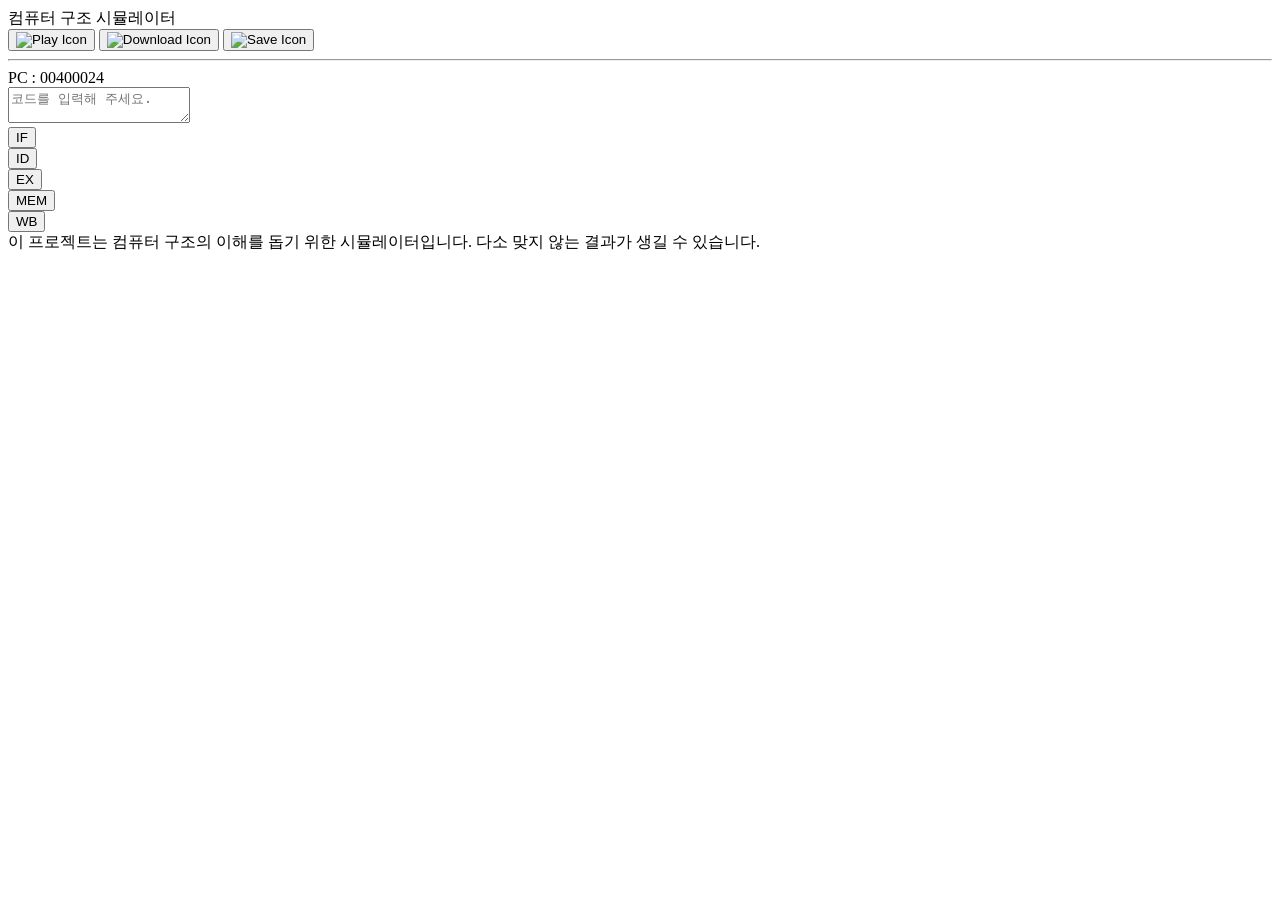
==== index.html @ 273528b9 "add init page" ====
<!DOCTYPE html>
<html lang="ko">
<head>
    <meta charset="UTF-8">
    <meta name="viewport" content="width=device-width, initial-scale=1.0">
    <title>컴퓨터 구조 시뮬레이터</title>
    <link rel="stylesheet" href="mips.css">
</head>

<body>
    <div class="navbar">
        <div class="title">컴퓨터 구조 시뮬레이터</div>
        <div class="buttons">
            <button class="runButton">
                <img src="https://img.icons8.com/ios/50/fjx0LfGCNuZb/play.png" alt="Play Icon" style="width: 30px; height: 30px; vertical-align: middle;">
            </button>
            <button class="resetButton">
                <img src="https://img.icons8.com/?size=100&id=zPrClTQ0Cwku&format=png&color=000000" alt="Download Icon" style="width: 30px; height: 30px; vertical-align: middle;">
            </button>
            <button id="saveButton">
                <img src="https://img.icons8.com/?size=100&id=18764&format=png&color=000000" alt="Save Icon" style="width: 30px; height: 30px; vertical-align: middle;">
            </button>
        </div>
    </div>
    <hr>
    <div class="main">
        <div class="code-container">
            <div class="PC_view">PC : 00400024</div>
            <textarea id="inputField" class="code" spellcheck="false" placeholder="코드를 입력해 주세요."></textarea>
        </div>
        <div class="circuit-container">
            <div class="stages">
                <div class="Card">
                    <button class="IF">IF</button>
                    <div class="IF_Instruction"></div>
                </div>
                <div class="Card">
                    <button class="ID">ID</button>
                    <div class="ID_Instruction"></div>
                </div>
                <div class="Card">
                    <button class="EX">EX</button>
                    <div class="EX_Instruction"></div>
                </div>
                <div class="Card">
                    <button class="MEM">MEM</button>
                    <div class="MEM_Instruction"></div>
                </div>
                <div class="Card">
                    <button class="WB">WB</button>
                    <div class="WB_Instruction"></div>
                </div>
            </div>
            <div class="circuit"></div>
        </div>
    </div>
    <footer>
        이 프로젝트는 컴퓨터 구조의 이해를 돕기 위한 시뮬레이터입니다. 다소 맞지 않는 결과가 생길 수 있습니다.
        <div>
            <a href="https://github.com/raxNone/MIPS-Project" target="_blank" style="margin-top: 2%; color: white; text-decoration: none;">GITHUB 링크</a>
        </div>
    </footer>

    <script>
        // Base64 인코딩 및 디코딩 함수
        const base64Encode = (text) => btoa(encodeURIComponent(text));
        const base64Decode = (encodedText) => decodeURIComponent(atob(encodedText));

        // DOM 요소 가져오기
        const inputField = document.getElementById("inputField");
        const saveButton = document.getElementById("saveButton");

        // URL에서 데이터 복원
        const params = new URLSearchParams(window.location.search);
        if (params.has("data")) {
            const encodedData = params.get("data");
            const decodedData = base64Decode(encodedData);
            inputField.value = decodedData; // 텍스트 복원
        }

        // URL에 데이터 저장 버튼 클릭 이벤트
        saveButton.addEventListener("click", () => {
            const inputText = inputField.value;
            if (inputText.trim() === "") {
                alert("저장할 데이터를 입력하세요.");
                return;
            }
            const encodedData = base64Encode(inputText);
            const newUrl = `${window.location.origin}${window.location.pathname}?data=${encodedData}`;
            window.history.pushState({}, "", newUrl); // URL 변경
            alert("데이터가 URL에 저장되었습니다!");
        });
    </script>
    <script src="mips.js"></script>
</body>
</html>
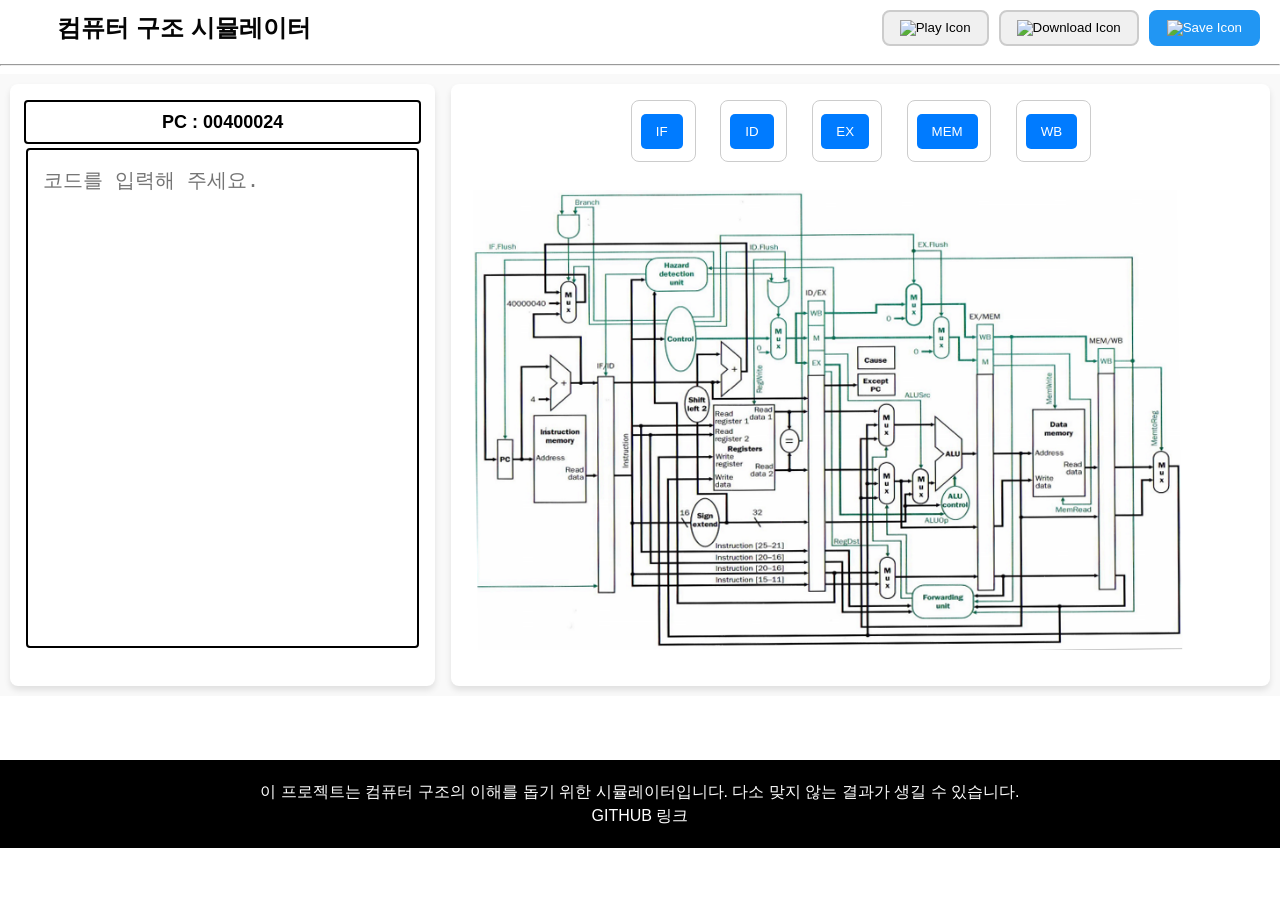
==== commit a6e323d9: "asset 추가" ====
--- a/index.html
+++ b/index.html
@@ -4,7 +4,7 @@
     <meta charset="UTF-8">
     <meta name="viewport" content="width=device-width, initial-scale=1.0">
     <title>컴퓨터 구조 시뮬레이터</title>
-    <link rel="stylesheet" href="mips.css">
+    <link rel="stylesheet" href="asset/index.css">
 </head>
 
 <body>
@@ -91,6 +91,6 @@
             alert("데이터가 URL에 저장되었습니다!");
         });
     </script>
-    <script src="mips.js"></script>
+    <script src="index.js"></script>
 </body>
 </html>
--- a/asset/index.css
+++ b/asset/index.css
@@ -0,0 +1,241 @@
+body {
+  margin: 0;
+  font-family: Arial, sans-serif;
+}
+
+footer {
+  height: auto;
+  margin-top: 5%;
+  background-color: black;
+  color: white;
+  font-family: Arial, sans-serif;
+  text-align: center;
+  padding: 20px;
+  line-height: 1.5;
+}
+
+.navbar {
+  display: flex;
+  justify-content: space-between;
+  align-items: center;
+  background-color: #ffffff;
+  color: rgb(5, 5, 5);
+  padding: 10px 20px;
+}
+
+.navbar .title {
+  margin-left: 3%;
+  font-size: 1.5rem;
+  font-weight: bold;
+  white-space: nowrap; /* 줄바꿈 방지 */
+  overflow: hidden; /* 넘치는 내용 숨김 */
+  text-overflow: ellipsis; /* 넘치는 경우 생략 부호(...) 표시 */
+}
+
+
+.navbar .buttons {
+  display: flex;
+  gap: 10px;
+}
+
+/* 공통 스타일 */
+button {
+  background-color: #f0f0f0;
+  border: 2px solid #ccc;
+  border-radius: 8px;
+  padding: 8px 16px;
+  cursor: pointer;
+  transition: background-color 0.3s, transform 0.2s;
+}
+
+button:hover {
+  transform: translateY(-2px);
+}
+
+button:active {
+  transform: translateY(2px);
+}
+
+/* 실행 버튼 스타일 */
+#runButton {
+  background-color: #4caf50; /* 녹색 */
+  border-color: #4caf50;
+  color: white;
+}
+
+#runButton:hover {
+  background-color: #45a049;
+}
+
+#runButton:active {
+  background-color: #3e8e41;
+}
+
+/* 초기화 버튼 스타일 */
+#resetButton {
+  background-color: #ff5722; /* 주황색 */
+  border-color: #ff5722;
+  color: white;
+}
+
+#resetButton:hover {
+  background-color: #e64a19;
+}
+
+#resetButton:active {
+  background-color: #d84315;
+}
+
+/* 저장 버튼 스타일 */
+#saveButton {
+  background-color: #2196f3; /* 파란색 */
+  border-color: #2196f3;
+  color: white;
+}
+
+#saveButton:hover {
+  background-color: #1e88e5;
+}
+
+#saveButton:active {
+  background-color: #1976d2;
+}
+
+
+.main {
+  display: flex;
+  flex-wrap: wrap;
+  justify-content: center;
+  gap: 16px;
+  padding: 10px;
+  background-color: #f9f9f9;
+}
+
+.code-container, .circuit-container {
+  background-color: #ffffff;
+  box-shadow: 0 4px 6px rgba(0, 0, 0, 0.1);
+  border-radius: 8px;
+  overflow: hidden;
+  display: flex;
+  flex-direction: column;
+  align-items: center;
+  padding: 16px;
+  transition: transform 0.2s ease, box-shadow 0.2s ease;
+  min-width: 300px; /* 최소 너비 설정 */
+  min-height: 200px; /* 최소 높이 설정 */
+}
+
+.code-container {
+  flex: 1; /* 1 비율 */
+  max-width: calc(33% - 20px); /* 너비 제한 (반응형) */
+}
+
+.circuit-container {
+  flex: 2; /* 2 비율 */
+  max-width: calc(66.67% - 16px); /* 너비 제한 (반응형) */
+  min-height: 500px;
+}
+
+.PC_view {
+  width: 100%;
+  max-width: 500px;
+  aspect-ratio: 1 / 0.1;
+  background-color: #ffffff; /* 배경색을 흰색으로 변경 */
+  border: 2px solid black; /* 검정색 테두리 추가 */
+  border-radius: 4px;
+  margin-bottom: 1%;
+  display: flex; /* Flexbox 사용 */
+  justify-content: center; /* 수평 중앙 정렬 */
+  align-items: center; /* 수직 중앙 정렬 */
+  text-align: center; /* 텍스트 중앙 정렬 */
+  font-weight: bold;
+  font-size: large;
+}
+
+
+textarea.code {
+  width: 100%;
+  max-width: 500px;
+  min-height: 500px;
+  aspect-ratio: 1 / 1.1;
+  background-color: #ffffff;
+  border: 2px solid black;
+  border-radius: 4px;
+  font-size: x-large;
+  
+
+  text-align: left; /* 왼쪽 정렬 */
+  line-height: 1.5; /* 줄 간격을 설정 */
+  padding: 15px; /* 테두리와 텍스트 사이 여백 추가 */
+  box-sizing: border-box; /* padding 포함 크기 계산 */
+  resize: none; /* 크기 조절 비활성화 */
+}
+
+
+.circuit {
+  width: 100%;
+  max-width: 1000px;
+  min-height: 500px;
+  aspect-ratio: 2 / 1.1;
+  background-color: #ffffff;
+  border-radius: 4px;
+  background-image: url("circuit.png");
+  background-size: contain; /* 이미지 크기를 요소 크기에 맞춤 */
+  background-repeat: no-repeat;
+  background-position: center;
+}
+
+
+.stages {
+  display: flex; /* Flexbox를 사용하여 가로로 배치 */
+  justify-content: center; /* 버튼을 중앙에 배치 */
+  gap: 2%; /* 버튼 간의 간격 */
+  margin-bottom: 1%;
+}
+
+.Card {
+  display: flex;
+  flex-direction: row;
+  align-items: center;
+  justify-content: center;
+  padding: 10px;
+  background-color: transparent;
+  border: 1px solid #ccc;
+  border-radius: 8px;
+  gap: 5%;
+  width: auto;
+  height: 40px;
+  margin: 0 8px;
+  text-align: center;
+}
+
+.Card button {
+  padding: 10px 15px; /* 버튼 패딩 */
+  margin-right: 1px;
+  background-color: #007bff; /* 배경색 */
+  color: white; /* 텍스트 색상 */
+  border: none; /* 테두리 없음 */
+  border-radius: 5px; /* 모서리 둥글게 */
+  cursor: pointer; /* 마우스 커서 포인터로 변경 */
+}
+
+.Card button:hover {
+  background-color: #0056b3; /* 마우스 오버 시 배경색 변경 */
+}
+
+
+/* 반응형: 화면 크기가 768px 이하일 때 위아래로 배치 */
+@media (max-width: 768px) {
+  .main {
+    flex-direction: column;
+    gap: 24px; /* 수직 간격 조정 */
+  }
+
+  .code-container, .circuit-container {
+    max-width: 100%; /* 가로폭 전체 사용 */
+  }
+
+  .stages {
+    gap: 0.001%; /* 버튼 간의 간격 */
+  }
+}
